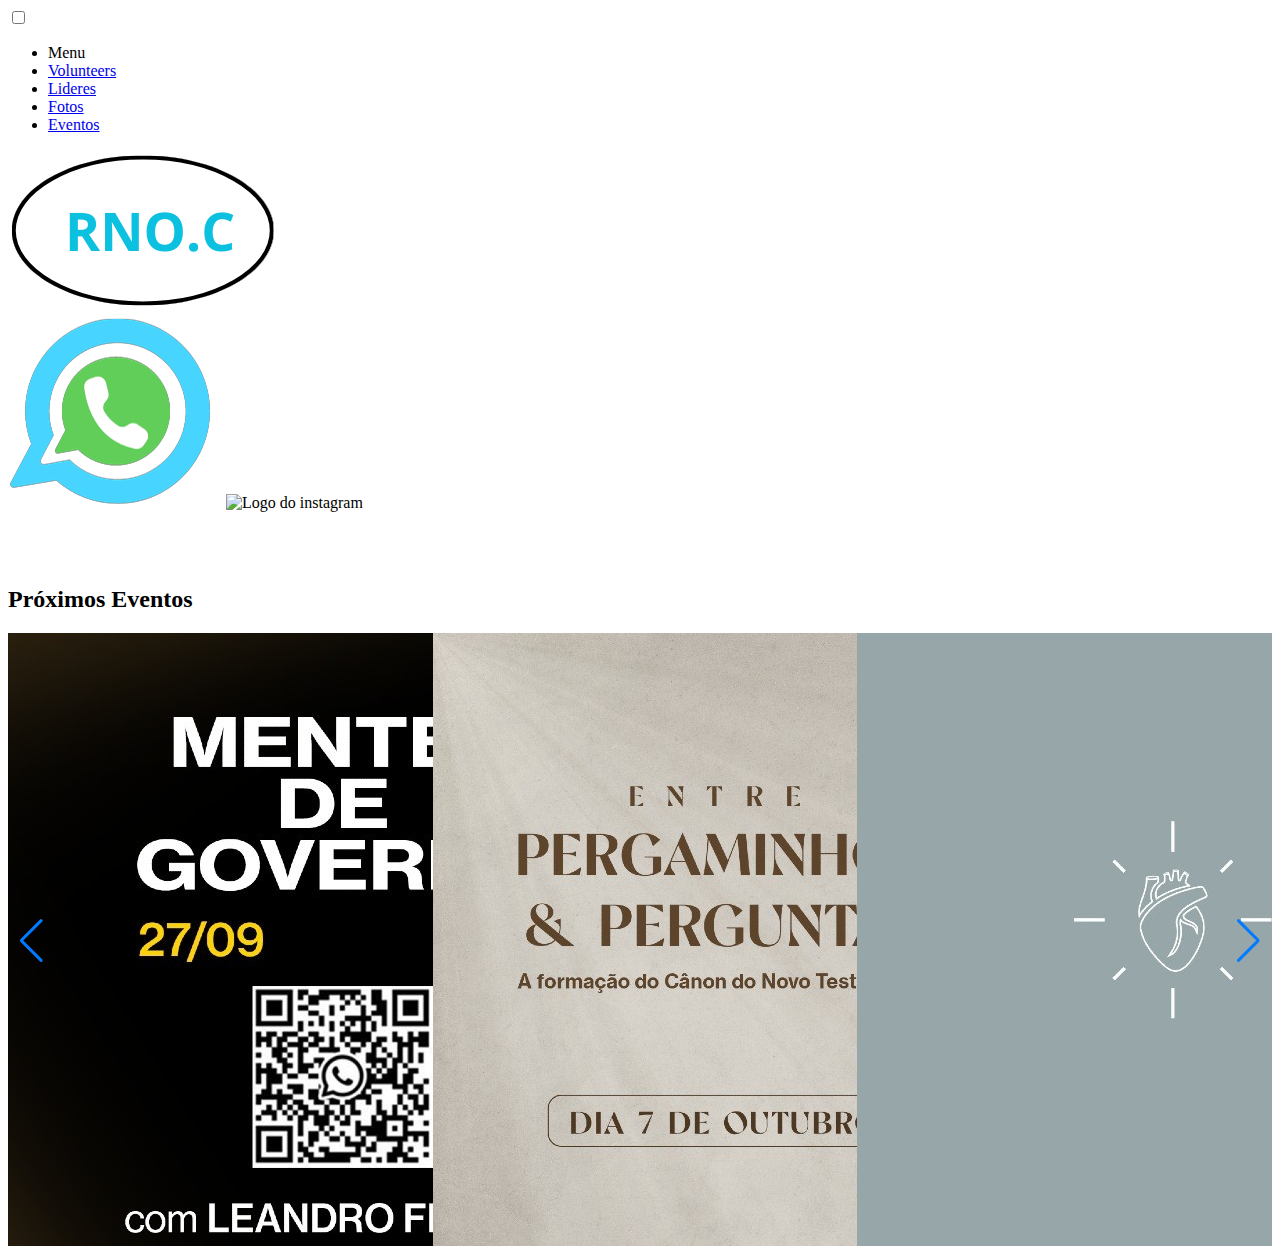
==== index.html @ 70b1a4fc "index.html" ====
<!Doctype html>
<html>
<head>
    <meta charset="UTF-8">
    <meta name="view-port" content="width=width, initial-scale=1.0">
    <title>Reino church</title>
    <meta name="keywords" content="Chuch,Igreja,Reino church,igreja Reino">
    <meta name="author" content="Elias joão do nascimento jr">
    <link rel="stylesheet" href="reset.css">
    <link href="https://fonts.googleapis.com/css2?family=Poppins:wght@500;600;700&display=swap" rel="stylesheet">
    <link rel="stylesheet" href="https://cdn.jsdelivr.net/npm/swiper@10/swiper-bundle.min.css"/>
    <link rel="stylesheet"  href="Styles/styles.mobile.css">
    <link rel="stylesheet" href="Styles/header.css">
    <link rel="icon" type="image/icon" href="favicon.png">
    
 </head>
<body>
   <header class="cabecalho">
      <div class="container">  
         <input type="checkbox" id="menu" class="container__botao"> <!-- realiza um check box se for verdadeiro -->
         <label for="menu">
         <span class="cabecalho__menu-hamburger container_imagem"></span> 
         </label> <!-- até aqui-->
         <ul class="lista-menu">
            <li class="lista-menu__titulo">Menu</li>
            <li class="lista-menu__item">
               <a href="#" class="lista-menu__link">Volunteers</a>
            </li>
            <li class="lista-menu__item">
               <a href="#" class="lista-menu__link">Lideres</a>
            </li>
            <li class="lista-menu__item">
               <a href="#" class="lista-menu__link">Fotos</a>
            </li>
            <li class="lista-menu__item">
               <a href="#" class="lista-menu__link">Eventos</a>
            </li>
         </ul>
         <img src="Logo reino.png" class="container_imagem" alt="Logo da Reino church"></imag>
      </div>
    <div class="container">
      
      <img src="Whatssapp.png"  class="acesso"  alt="imagem de login de acesso">
      <img src="Log.insta.png" class="container_imagem tamanho_logo" alt="Logo do instagram">
    

   </div>
   </header>
   <section class="banner">
      <a scr=""  class="Welcome" 
      alt="Imagem Bem-vindo a Reino, viendo o ordinário de forma extraordinária, 
      com liberdade, relevâcia e profundidade na palavra."></a> 
   </section>
   <br>
   <br>
   <br>

   <section class="carrossel">
    <h2 class="carrossel__texto">Próximos Eventos</h2>

    <!-- Slider main container -->
<div class="swiper">
   <!-- Additional required wrapper -->
   <!-- troca de fotos ao clicar -->
   <div class="swiper-pagination"></div>
   <div class="swiper-wrapper">
     <!-- Slides -->
     <div class="swiper-slide"><img src="Mentes de governo.jpg" alt="Foto evento mente de governo"></div>
     <div class="swiper-slide"><img src="Perguntas e pergaminhos.jpg" alt="Foto evento entre perguntas e pergaminhos"></div>
     <div class="swiper-slide"><img src="Simplimente jesus.jpg"alt="Foto evento simplismente Jesus"></div>
   </div>
   
 
   <!-- If we need navigation buttons/ serve para navegação dos botõe.. foi olcutado -->
   <div class="swiper-button-prev"></div>
   <div class="swiper-button-next"></div>
 </div>


 <div class="agenda">
   <!-- 1° linha-->
   <div class="agenda_descrição">
      <!--1° coluna-->
      <div class="descrição">
        <!--
         <h3 class="descrição__titulo">Horarios disponíveis?</h3>
         <h2 class="data__titilo-disponivel">Agenda</h2>

         2° coluna
          <img src="imagens/agenda.png" class="imagem__agenda" alt="Imagem de uma agenda">  ajustar depois
         -->

      </div>
   </div>
 </div>
 <!--2° linha
 <div class="agenda__botoes">
   <a href="" class="botoes__ancora"> Clique aqui para agendar</a>
 </div>
 -->
   </section>

   <script src="https://cdn.jsdelivr.net/npm/swiper@10/swiper-bundle.min.js"></script>
   <script>
      const swiper = new Swiper('.swiper', {
  spaceBetween: 10,
  slidesPerView: 3,
   pagination:{
   el:'.swiper-pagination',
   type:'bullets',
   
  },
});
   </script>
</body>
</html>
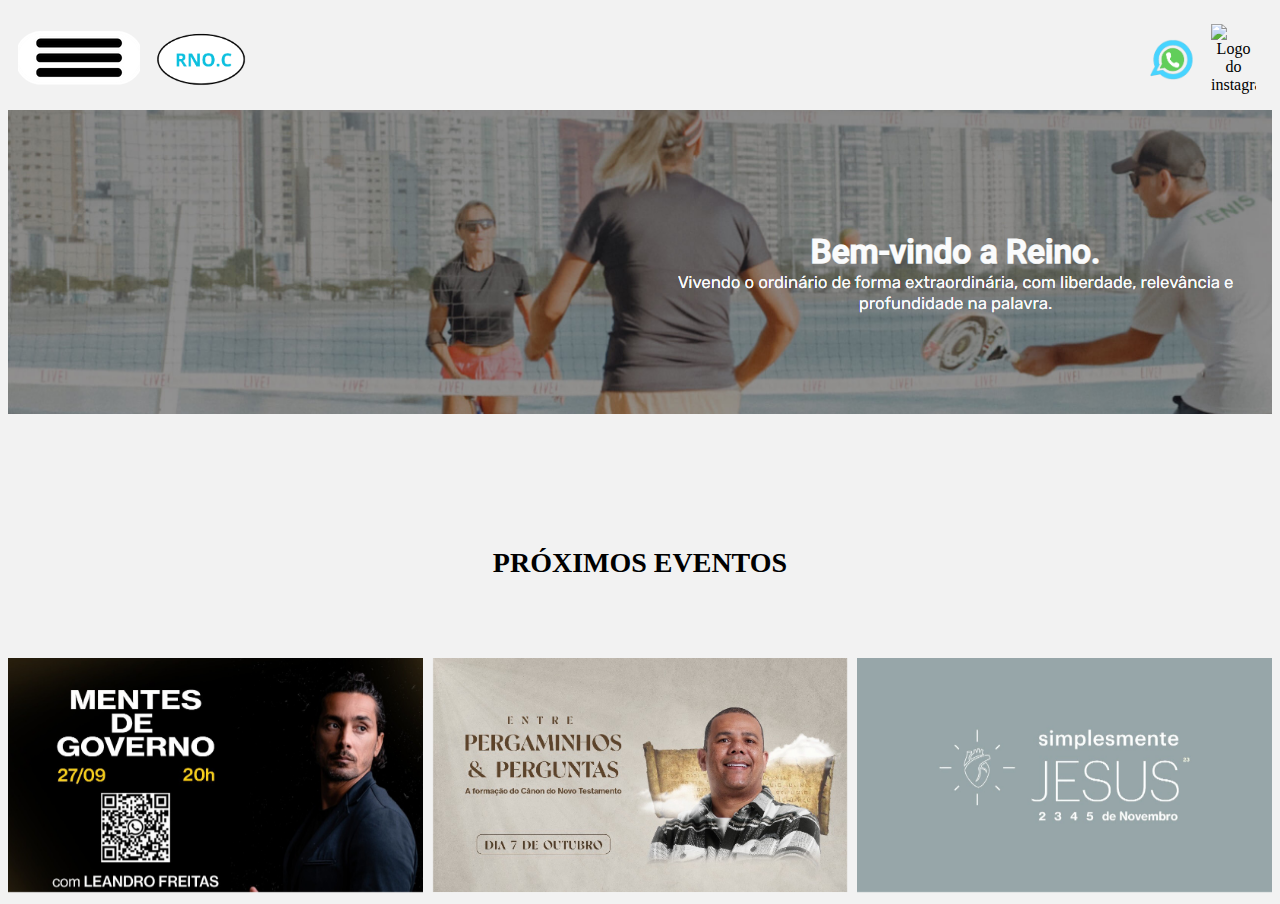
==== commit 2cc09b5f: "index.html" ====
--- a/index.html
+++ b/index.html
@@ -9,8 +9,8 @@
     <link rel="stylesheet" href="reset.css">
     <link href="https://fonts.googleapis.com/css2?family=Poppins:wght@500;600;700&display=swap" rel="stylesheet">
     <link rel="stylesheet" href="https://cdn.jsdelivr.net/npm/swiper@10/swiper-bundle.min.css"/>
-    <link rel="stylesheet"  href="Styles/styles.mobile.css">
-    <link rel="stylesheet" href="Styles/header.css">
+    <link rel="stylesheet"  href="styles.mobile.css">
+    <link rel="stylesheet" href="header.css">
     <link rel="icon" type="image/icon" href="favicon.png">
     
  </head>
--- a/styles.mobile.css
+++ b/styles.mobile.css
@@ -0,0 +1,19 @@
+@import url("styles/header.css");
+@import url("styles.banner.css");
+@import url("carrossel.css");
+:root{
+    --Cor-de-fundo:#f2f2f2;
+    --Azul:rgb(135, 217, 241);
+    --laranja:orange;
+    --preto: black;
+    --marron:#9e735f;
+    --fonte-principal:"roboto";
+}
+body{
+    background-color: var(--Cor-de-fundo);
+    font-family: var(--fonte-principal);
+    font-size: 16px;
+    font-weight: 300;
+    font-display: swap;
+    
+}--- a/header.css
+++ b/header.css
@@ -0,0 +1,73 @@
+.cabecalho__menu-hamburger{
+       width: 35px;
+       height:35px;
+       background-image: url("menu-hamburger.png");
+       background-repeat: no-repeat;
+       background-position: center;
+       display:inline-block;
+       margin: 0px 0px 0px 10px;
+}
+
+.cabecalho{
+       
+       background-color: var(--cor-de-fundo);
+       display: flex;
+       justify-content: space-between;
+       align-items: center;
+       position: relative; /** permite inserir outros atributos a botar pra cima pra baixo **/
+       width: -880px;
+}
+.container{
+       display: flex;
+       align-items: center;
+       background-color: var(--cor-de-fundo);
+}
+
+.container_imagem{
+       padding: 1em;
+       text-align: center;
+      width: 90px;
+
+}
+
+.tamanho_logo,.acesso{
+       width: 45px;
+       
+}
+.lista-menu{
+       display: none;
+       position: absolute; /** determina quem vem antes de depois da posição do menu **/
+       top: 84%; /* serve para descer a lista do menu */
+       width: 30vw;
+       margin: 0px 0px 0px -40px;
+       list-style-type: none;
+       background-color: var(--Cor-de-fundo);
+}
+
+.container__botao:checked~ .lista-menu{
+       display: block; /** o ~ usado serve como condicionador ***/
+}
+
+.lista-menu__titulo,
+ .lista-menu__item{
+    padding: 1em;
+    background-color: var(--branco);
+}
+
+.lista-menu__titulo{
+       color: var(--laranja);
+       font-weight: 700;
+} 
+
+.lista-menu__link{
+       color: var(--preto);
+       -webkit-background-clip: text;
+       -webkit-animation-fill-color:transparent;
+       background-clip: text;
+       text-transform: uppercase;
+       text-decoration: none;
+}
+
+.container__botao{
+       display: none;
+}
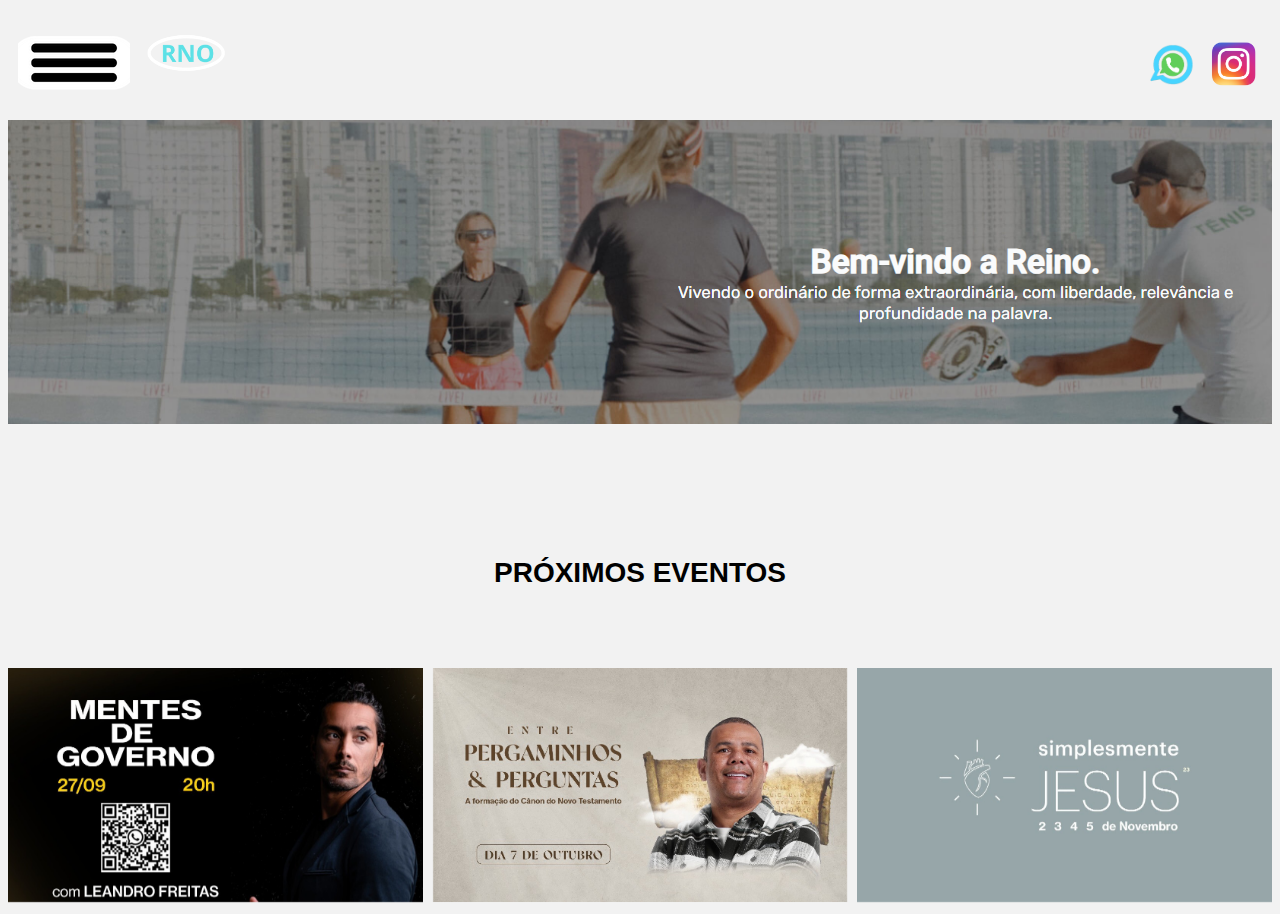
==== commit 88ef650e: "index.html" ====
--- a/index.html
+++ b/index.html
@@ -11,7 +11,7 @@
     <link rel="stylesheet" href="https://cdn.jsdelivr.net/npm/swiper@10/swiper-bundle.min.css"/>
     <link rel="stylesheet"  href="styles.mobile.css">
     <link rel="stylesheet" href="header.css">
-    <link rel="icon" type="image/icon" href="favicon.png">
+    <link rel="icon" type="image/icon" href="Favicon-Reino.png">
     
  </head>
 <body>
@@ -22,9 +22,10 @@
          <span class="cabecalho__menu-hamburger container_imagem"></span> 
          </label> <!-- até aqui-->
          <ul class="lista-menu">
+		 <br>
             <li class="lista-menu__titulo">Menu</li>
             <li class="lista-menu__item">
-               <a href="#" class="lista-menu__link">Volunteers</a>
+               <a href="volunteers.index.html" class="lista-menu__link">Volunteers</a>
             </li>
             <li class="lista-menu__item">
                <a href="#" class="lista-menu__link">Lideres</a>
@@ -36,11 +37,11 @@
                <a href="#" class="lista-menu__link">Eventos</a>
             </li>
          </ul>
-         <img src="Logo reino.png" class="container_imagem" alt="Logo da Reino church"></imag>
+         <img src="Logo-reino.png" class="container_imagem" alt="Logo da Reino church"></imag>
       </div>
     <div class="container">
       
-      <img src="Whatssapp.png"  class="acesso"  alt="imagem de login de acesso">
+      <img src="Whatssapp.png"  class="acesso"  alt="imagem do logo Whatssapp">
       <img src="Log.insta.png" class="container_imagem tamanho_logo" alt="Logo do instagram">
     
 
--- a/styles.mobile.css
+++ b/styles.mobile.css
@@ -7,7 +7,7 @@
     --laranja:orange;
     --preto: black;
     --marron:#9e735f;
-    --fonte-principal:"roboto";
+    --fonte-principal:"arial";
 }
 body{
     background-color: var(--Cor-de-fundo);
@@ -16,4 +16,6 @@
     font-weight: 300;
     font-display: swap;
     
+}.formulario{
+   text-align:center;
 }--- a/header.css
+++ b/header.css
@@ -26,7 +26,7 @@
 .container_imagem{
        padding: 1em;
        text-align: center;
-      width: 90px;
+       width: 80px;
 
 }
 
@@ -48,7 +48,6 @@
        display: block; /** o ~ usado serve como condicionador ***/
 }
 
-.lista-menu__titulo,
  .lista-menu__item{
     padding: 1em;
     background-color: var(--branco);
@@ -56,7 +55,10 @@
 
 .lista-menu__titulo{
        color: var(--laranja);
-       font-weight: 700;
+       font-weight: 600;
+	   text-decoration:none;
+	   text-transform: uppercase;
+	   margin: 0px 0px 0px 10.1px;
 } 
 
 .lista-menu__link{
@@ -71,3 +73,41 @@
 .container__botao{
        display: none;
 }
+
+.Volunteers{
+	background-color:#a6c0bf;
+	border-radius: 50px;
+	text-align:center;
+	align-items:center;
+	color: white;
+	line-height: 3.2;
+	box-shadow: blue;
+	text-decoration:none;
+	margin: 0px 100px 0px 100px;
+	
+}
+.button{
+	
+	text-decoration:none;
+	border-radius: 5px;
+	text-align:center;
+	color:white;
+	display:inline-block;
+	font-size:16px;
+	margin: 4px 2px;
+	
+	
+}
+.bnt1{
+	background-color:white;
+	color:black;
+	border-radius: 5px;
+	text-decoration: none;
+	margin: 3px 8px;
+	cursor:pointer;
+	display:inline-block;
+}
+.bnt1:hover{
+	background-color:#a6c0bf;
+}
+
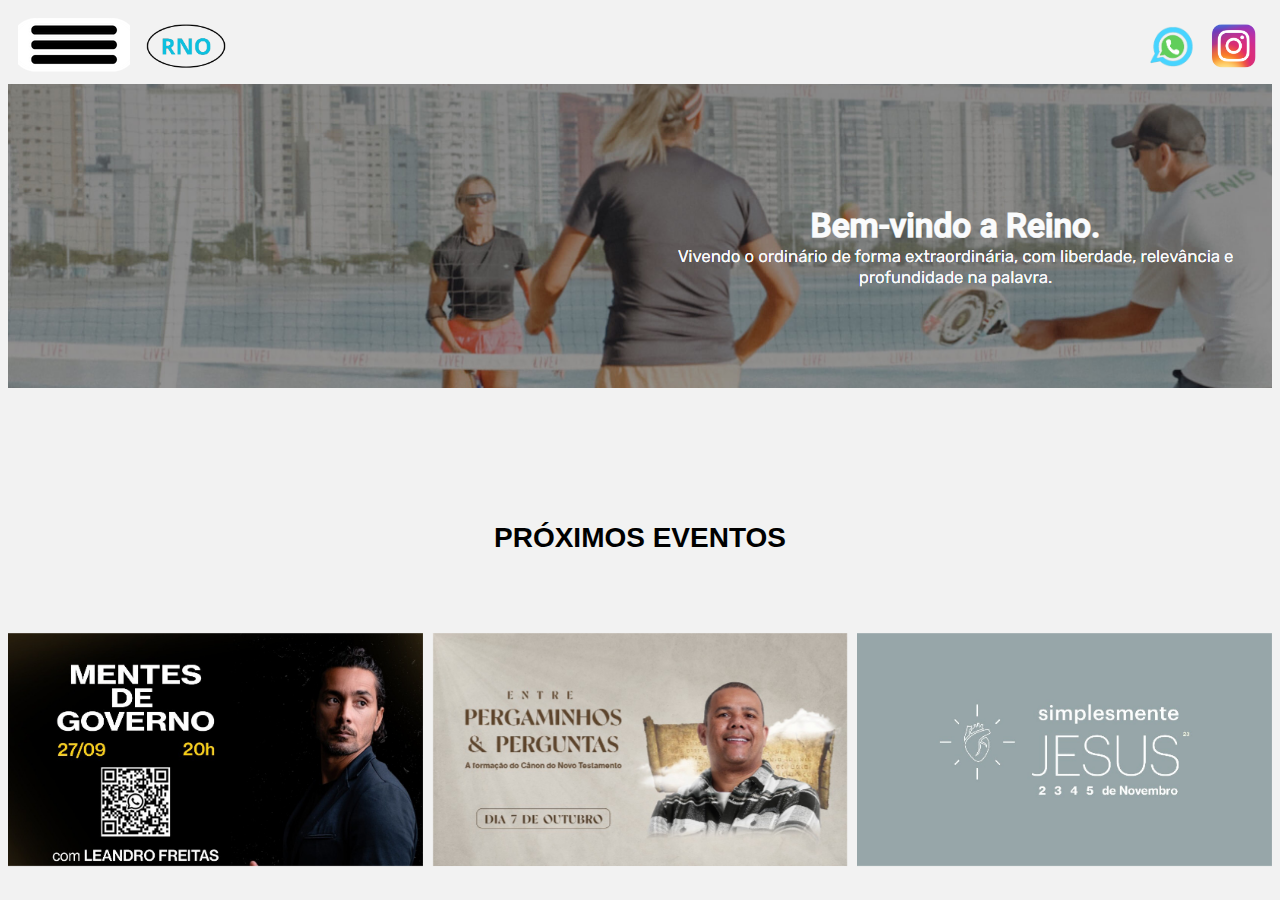
==== commit ed65bc95: "index.html" ====
--- a/index.html
+++ b/index.html
@@ -28,7 +28,7 @@
                <a href="volunteers.index.html" class="lista-menu__link">Volunteers</a>
             </li>
             <li class="lista-menu__item">
-               <a href="#" class="lista-menu__link">Lideres</a>
+               <a href="#" class="lista-menu__link">Líderes</a>
             </li>
             <li class="lista-menu__item">
                <a href="#" class="lista-menu__link">Fotos</a>
--- a/header.css
+++ b/header.css
@@ -110,4 +110,28 @@
 .bnt1:hover{
 	background-color:#a6c0bf;
 }
-
+.formulario{
+       display: inline-table;
+       text-align: center;
+}
+.formulario label{
+       display: inline-flexbox;
+}
+.formulario input{
+       padding: 2px 3px;
+       margin: 6px 6px 10px;
+       border-radius: 10px;
+	border-styles:insert;
+	padding-inline: 2px;
+}
+.escolha{
+       padding: 2px 2px;
+}
+.h2{
+       border:2px #fff;
+       
+}
+.button-submition{
+       width: 75px;
+       
+}
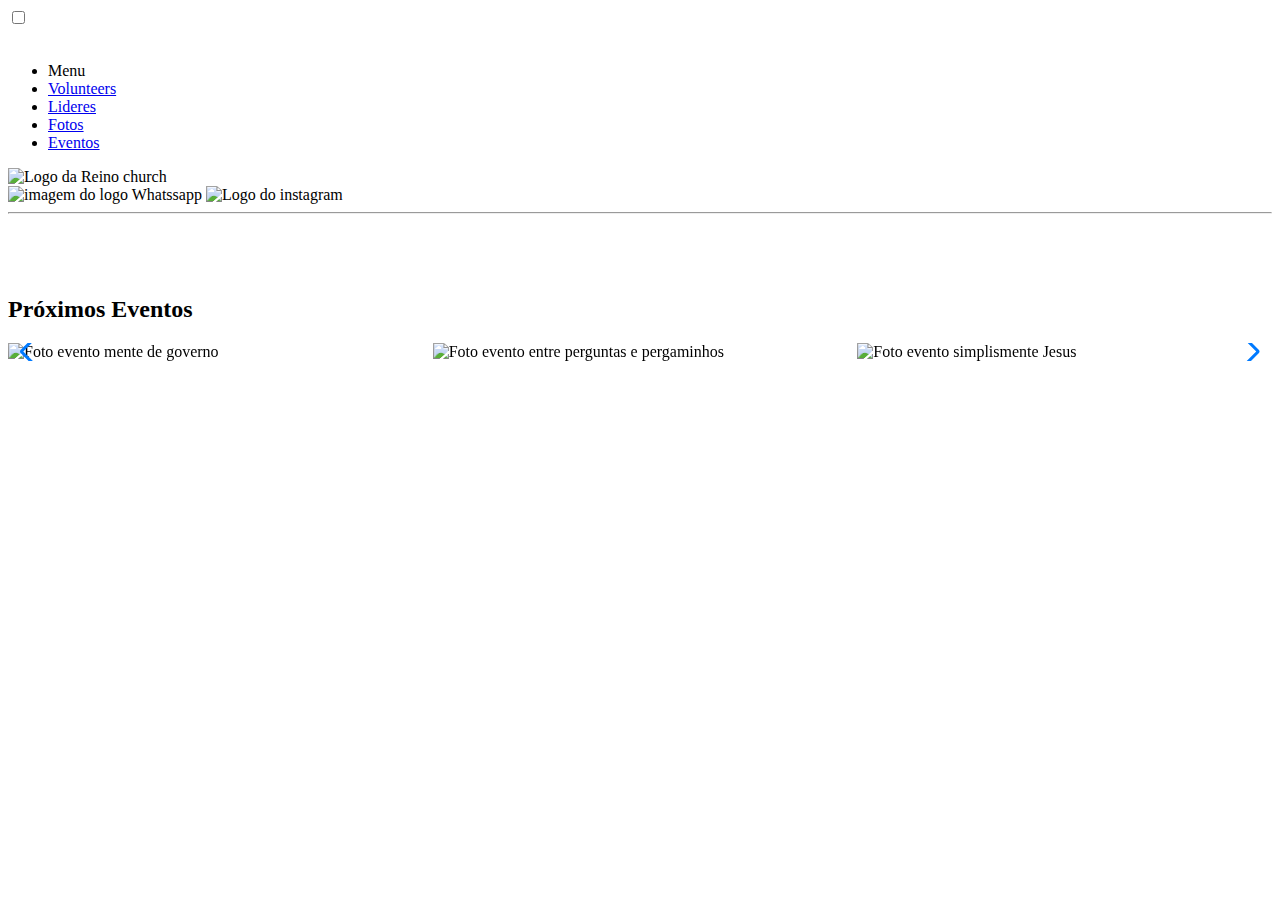
==== commit ba7161ce: "Add files via upload" ====
--- a/index.html
+++ b/index.html
@@ -9,9 +9,9 @@
     <link rel="stylesheet" href="reset.css">
     <link href="https://fonts.googleapis.com/css2?family=Poppins:wght@500;600;700&display=swap" rel="stylesheet">
     <link rel="stylesheet" href="https://cdn.jsdelivr.net/npm/swiper@10/swiper-bundle.min.css"/>
-    <link rel="stylesheet"  href="styles.mobile.css">
-    <link rel="stylesheet" href="header.css">
-    <link rel="icon" type="image/icon" href="Favicon-Reino.png">
+    <link rel="stylesheet"  href="../Volunteers Manager System.css/Styles/styles.mobile.css">
+    <link rel="stylesheet" href="../Volunteers Manager System.css/Styles/header.css">
+    <link rel="icon" type="image/icon" href=".//imagens/Favicon-Reino.png">
     
  </head>
 <body>
@@ -20,7 +20,7 @@
          <input type="checkbox" id="menu" class="container__botao"> <!-- realiza um check box se for verdadeiro -->
          <label for="menu">
          <span class="cabecalho__menu-hamburger container_imagem"></span> 
-         </label> <!-- até aqui-->
+         </label> 
          <ul class="lista-menu">
 		 <br>
             <li class="lista-menu__titulo">Menu</li>
@@ -28,7 +28,7 @@
                <a href="volunteers.index.html" class="lista-menu__link">Volunteers</a>
             </li>
             <li class="lista-menu__item">
-               <a href="#" class="lista-menu__link">Líderes</a>
+               <a href="#" class="lista-menu__link">Lideres</a>
             </li>
             <li class="lista-menu__item">
                <a href="#" class="lista-menu__link">Fotos</a>
@@ -37,21 +37,24 @@
                <a href="#" class="lista-menu__link">Eventos</a>
             </li>
          </ul>
-         <img src="Logo-reino.png" class="container_imagem" alt="Logo da Reino church"></imag>
+         <img src="../Volunteers Manager System.css/imagens/Logo-reino.png" class="container_imagem" alt="Logo da Reino church"></imag>
       </div>
     <div class="container">
       
-      <img src="Whatssapp.png"  class="acesso"  alt="imagem do logo Whatssapp">
-      <img src="Log.insta.png" class="container_imagem tamanho_logo" alt="Logo do instagram">
+      <img src="../Volunteers Manager System.css/imagens/Whatssapp.png"  class="acesso"  alt="imagem do logo Whatssapp">
+      <img src="../Imagens/Log.insta.png" class="container_imagem tamanho_logo" alt="Logo do instagram">
     
 
    </div>
    </header>
+   <hr>
    <section class="banner">
+      
       <a scr=""  class="Welcome" 
       alt="Imagem Bem-vindo a Reino, viendo o ordinário de forma extraordinária, 
       com liberdade, relevâcia e profundidade na palavra."></a> 
    </section>
+
    <br>
    <br>
    <br>
@@ -59,29 +62,28 @@
    <section class="carrossel">
     <h2 class="carrossel__texto">Próximos Eventos</h2>
 
-    <!-- Slider main container -->
+    
 <div class="swiper">
-   <!-- Additional required wrapper -->
-   <!-- troca de fotos ao clicar -->
+   
    <div class="swiper-pagination"></div>
    <div class="swiper-wrapper">
-     <!-- Slides -->
-     <div class="swiper-slide"><img src="Mentes de governo.jpg" alt="Foto evento mente de governo"></div>
-     <div class="swiper-slide"><img src="Perguntas e pergaminhos.jpg" alt="Foto evento entre perguntas e pergaminhos"></div>
-     <div class="swiper-slide"><img src="Simplimente jesus.jpg"alt="Foto evento simplismente Jesus"></div>
+   
+     <div class="swiper-slide"><img src="../Volunteers Manager System.css/imagens/Mentes de governo.jpg" alt="Foto evento mente de governo"></div>
+     <div class="swiper-slide"><img src="../Volunteers Manager System.css/imagens/Perguntas e pergaminhos.jpg" alt="Foto evento entre perguntas e pergaminhos"></div>
+     <div class="swiper-slide"><img src="../Volunteers Manager System.css/imagens/Simplimente jesus.jpeg"alt="Foto evento simplismente Jesus"></div>
    </div>
    
  
-   <!-- If we need navigation buttons/ serve para navegação dos botõe.. foi olcutado -->
+   
    <div class="swiper-button-prev"></div>
    <div class="swiper-button-next"></div>
  </div>
 
 
  <div class="agenda">
-   <!-- 1° linha-->
+  
    <div class="agenda_descrição">
-      <!--1° coluna-->
+      
       <div class="descrição">
         <!--
          <h3 class="descrição__titulo">Horarios disponíveis?</h3>
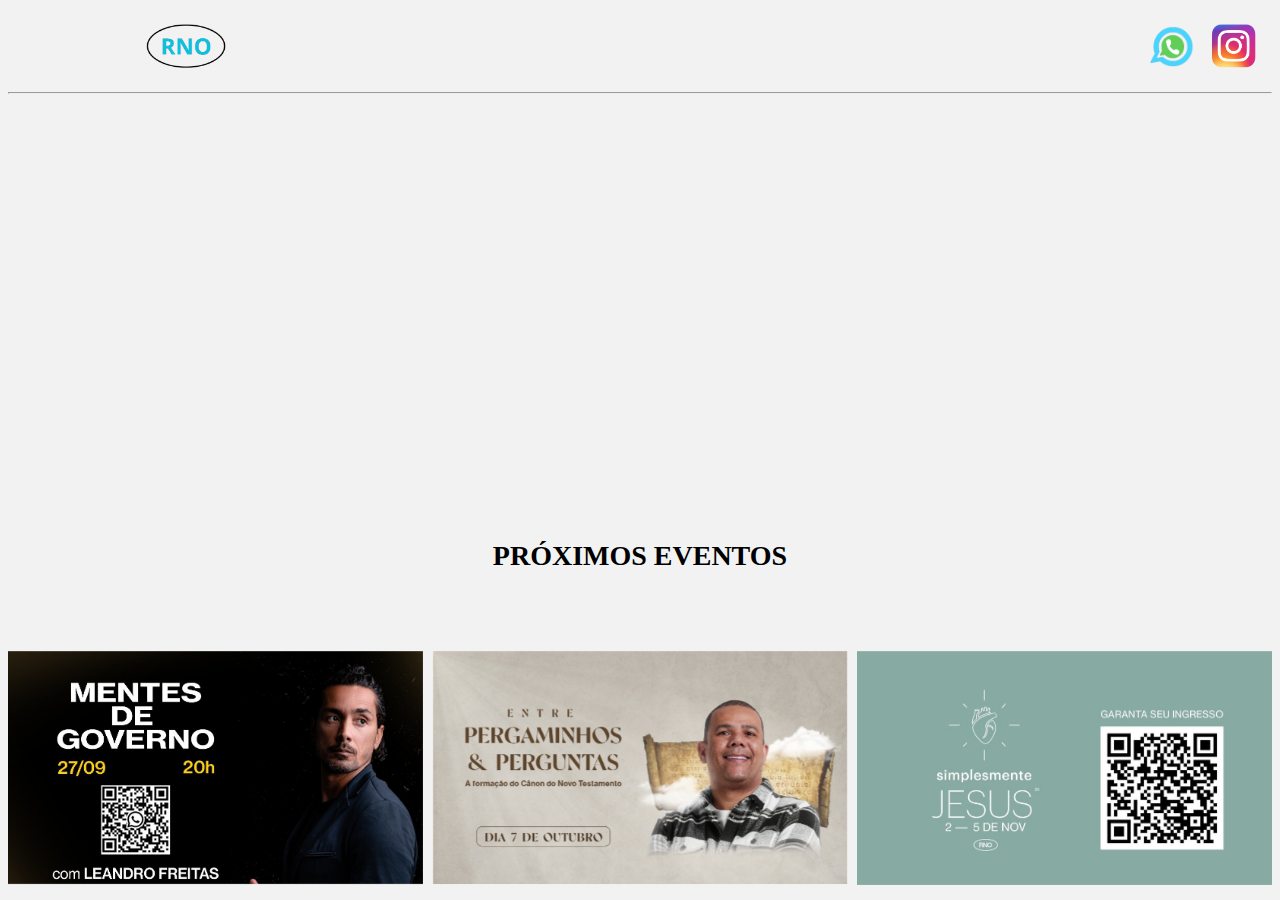
==== commit 4d878d02: "index.html" ====
--- a/index.html
+++ b/index.html
@@ -9,9 +9,9 @@
     <link rel="stylesheet" href="reset.css">
     <link href="https://fonts.googleapis.com/css2?family=Poppins:wght@500;600;700&display=swap" rel="stylesheet">
     <link rel="stylesheet" href="https://cdn.jsdelivr.net/npm/swiper@10/swiper-bundle.min.css"/>
-    <link rel="stylesheet"  href="../Volunteers Manager System.css/Styles/styles.mobile.css">
-    <link rel="stylesheet" href="../Volunteers Manager System.css/Styles/header.css">
-    <link rel="icon" type="image/icon" href=".//imagens/Favicon-Reino.png">
+    <link rel="stylesheet"  href="styles.mobile.css">
+    <link rel="stylesheet" href="header.css">
+    <link rel="icon" type="image/icon" href="Favicon-Reino.png">
     
  </head>
 <body>
@@ -37,12 +37,12 @@
                <a href="#" class="lista-menu__link">Eventos</a>
             </li>
          </ul>
-         <img src="../Volunteers Manager System.css/imagens/Logo-reino.png" class="container_imagem" alt="Logo da Reino church"></imag>
+         <img src="Logo-reino.png" class="container_imagem" alt="Logo da Reino church"></imag>
       </div>
     <div class="container">
       
-      <img src="../Volunteers Manager System.css/imagens/Whatssapp.png"  class="acesso"  alt="imagem do logo Whatssapp">
-      <img src="../Imagens/Log.insta.png" class="container_imagem tamanho_logo" alt="Logo do instagram">
+      <img src="Whatssapp.png"  class="acesso"  alt="imagem do logo Whatssapp">
+      <img src="Log.insta.png" class="container_imagem tamanho_logo" alt="Logo do instagram">
     
 
    </div>
@@ -68,9 +68,9 @@
    <div class="swiper-pagination"></div>
    <div class="swiper-wrapper">
    
-     <div class="swiper-slide"><img src="../Volunteers Manager System.css/imagens/Mentes de governo.jpg" alt="Foto evento mente de governo"></div>
-     <div class="swiper-slide"><img src="../Volunteers Manager System.css/imagens/Perguntas e pergaminhos.jpg" alt="Foto evento entre perguntas e pergaminhos"></div>
-     <div class="swiper-slide"><img src="../Volunteers Manager System.css/imagens/Simplimente jesus.jpeg"alt="Foto evento simplismente Jesus"></div>
+     <div class="swiper-slide"><img src="Mentes de governo.jpg" alt="Foto evento mente de governo"></div>
+     <div class="swiper-slide"><img src="Perguntas e pergaminhos.jpg" alt="Foto evento entre perguntas e pergaminhos"></div>
+     <div class="swiper-slide"><img src="Simplimente jesus.jpeg"alt="Foto evento simplismente Jesus"></div>
    </div>
    
  
--- a/styles.mobile.css
+++ b/styles.mobile.css
@@ -0,0 +1,19 @@
+@import url("styles/header.css");
+@import url("styles.banner.css");
+@import url("carrossel.css");
+:root{
+    --Cor-de-fundo:#f2f2f2;
+    --Azul:rgb(135, 217, 241);
+    --laranja:orange;
+    --preto: black;
+    --marron:#9e735f;
+    --fonte-principal:"roboto";
+}
+body{
+    background-color: var(--Cor-de-fundo);
+    font-family: var(--fonte-principal);
+    font-size: 16px;
+    font-weight: 300;
+    font-display: swap;
+    
+}--- a/header.css
+++ b/header.css
@@ -0,0 +1,143 @@
+.cabecalho__menu-hamburger{
+       width: 35px;
+       height:35px;
+       background-image: url("../imagens/menu-hamburger.png");
+       background-repeat: no-repeat;
+       background-position: center;
+       display:inline-block;
+       margin: 0px 0px 0px 10px;
+}
+
+.cabecalho{
+       
+       background-color: var(--cor-de-fundo);
+       display: flex;
+       justify-content: space-between;
+       align-items: center;
+       position: relative; /** permite inserir outros atributos a botar pra cima pra baixo **/
+       width: -880px;
+}
+.container{
+       display: flex;
+       align-items: center;
+       background-color: var(--cor-de-fundo);
+}
+
+.container_imagem{
+       padding: 1em;
+       text-align: center;
+       width: 80px;
+
+}
+
+.tamanho_logo,.acesso{
+       width: 45px;
+       
+}
+.lista-menu{
+       display: none;
+       position: absolute; /** determina quem vem antes de depois da posição do menu **/
+       top: 84%; /* serve para descer a lista do menu */
+       width: 30vw;
+       margin: 0px 0px 0px -40px;
+       list-style-type: none;
+       background-color: var(--Cor-de-fundo);
+}
+
+.container__botao:checked~ .lista-menu{
+       display: block; /** o ~ usado serve como condicionador ***/
+}
+
+ .lista-menu__item{
+    padding: 1em;
+    background-color: var(--branco);
+}
+
+.lista-menu__titulo{
+       color: var(--laranja);
+       font-weight: 600;
+	   text-decoration:none;
+	   text-transform: uppercase;
+	   margin: 0px 0px 0px 10.1px;
+} 
+
+.lista-menu__link{
+       color: var(--preto);
+       -webkit-background-clip: text;
+       -webkit-animation-fill-color:transparent;
+       background-clip: text;
+       text-transform: uppercase;
+       text-decoration: none;
+}
+
+.container__botao{
+       display: none;
+}
+
+.Volunteers{
+	background-color:#a6c0bf;
+	border-radius: 50px;
+	text-align:center;
+	align-items:center;
+	color: white;
+	line-height: 3.2;
+	box-shadow: blue;
+	text-decoration:none;
+	margin: 0px 100px 0px 100px;
+	
+}
+.button{
+	
+	text-decoration:none;
+	border-radius: 5px;
+	text-align:center;
+	color:white;
+	display:inline-block;
+	font-size:16px;
+	margin: 4px 2px;
+	
+	
+}
+.bnt1{
+	background-color:white;
+	color:black;
+	border-radius: 5px;
+	text-decoration: none;
+	margin: 3px 8px;
+	cursor:pointer;
+	display:inline-block;
+}
+.bnt1:hover{
+	background-color:#a6c0bf;
+}
+.formulario{
+       display: inline-table;
+       text-align: center;
+       font-size: large;
+}
+.formulario label{
+       display: inline-flexbox;
+       text-align: center;
+}
+.formulario input{
+
+       margin: 0px 8px 0px 11px;
+       border-radius: 5px;
+       text-align: center;
+       size: 50px;
+       
+       
+       
+}
+.escolha{
+       padding: 2px 2px;
+}
+.h2{
+       border:2px #fff;
+       
+}
+.button-submition{
+       width: 75px;
+       background-color: rgb(222, 222, 231);
+       
+}
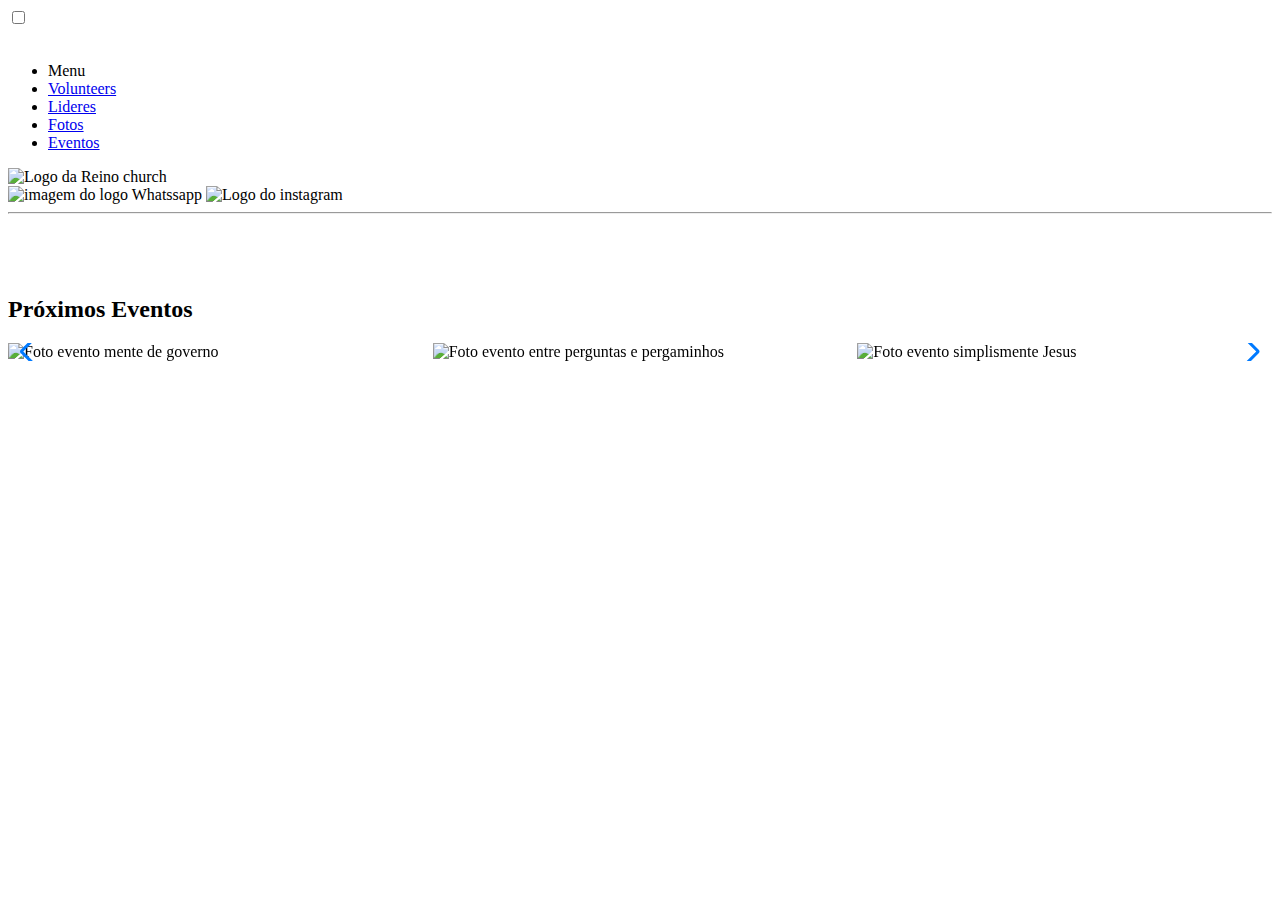
==== commit 61cf58a7: "Add files via upload" ====
--- a/index.html
+++ b/index.html
@@ -9,9 +9,9 @@
     <link rel="stylesheet" href="reset.css">
     <link href="https://fonts.googleapis.com/css2?family=Poppins:wght@500;600;700&display=swap" rel="stylesheet">
     <link rel="stylesheet" href="https://cdn.jsdelivr.net/npm/swiper@10/swiper-bundle.min.css"/>
-    <link rel="stylesheet"  href="styles.mobile.css">
-    <link rel="stylesheet" href="header.css">
-    <link rel="icon" type="image/icon" href="Favicon-Reino.png">
+    <link rel="stylesheet"  href="../Volunteers Manager System.css/Styles/styles.mobile.css">
+    <link rel="stylesheet" href="../Volunteers Manager System.css/Styles/header.css">
+    <link rel="icon" type="image/icon" href=".//imagens/Favicon-Reino.png">
     
  </head>
 <body>
@@ -37,12 +37,12 @@
                <a href="#" class="lista-menu__link">Eventos</a>
             </li>
          </ul>
-         <img src="Logo-reino.png" class="container_imagem" alt="Logo da Reino church"></imag>
+         <img src="../Volunteers Manager System.css/imagens/Logo-reino.png" class="Logo-reino" alt="Logo da Reino church"></imag>
       </div>
     <div class="container">
       
-      <img src="Whatssapp.png"  class="acesso"  alt="imagem do logo Whatssapp">
-      <img src="Log.insta.png" class="container_imagem tamanho_logo" alt="Logo do instagram">
+      <img src="../Volunteers Manager System.css/imagens/Whatssapp.png"  class="acesso"  alt="imagem do logo Whatssapp">
+      <img src="../Imagens/Log.insta.png" class="container_imagem tamanho_logo" alt="Logo do instagram">
     
 
    </div>
@@ -50,9 +50,9 @@
    <hr>
    <section class="banner">
       
-      <a scr=""  class="Welcome" 
+      <a src="" class="Welcome" 
       alt="Imagem Bem-vindo a Reino, viendo o ordinário de forma extraordinária, 
-      com liberdade, relevâcia e profundidade na palavra."></a> 
+      com liberdade, relevâcia e profundidade na palavra."></a>
    </section>
 
    <br>
@@ -68,9 +68,9 @@
    <div class="swiper-pagination"></div>
    <div class="swiper-wrapper">
    
-     <div class="swiper-slide"><img src="Mentes de governo.jpg" alt="Foto evento mente de governo"></div>
-     <div class="swiper-slide"><img src="Perguntas e pergaminhos.jpg" alt="Foto evento entre perguntas e pergaminhos"></div>
-     <div class="swiper-slide"><img src="Simplimente jesus.jpeg"alt="Foto evento simplismente Jesus"></div>
+     <div class="swiper-slide"><img src="../Volunteers Manager System.css/imagens/Mentes de governo.jpg" alt="Foto evento mente de governo"></div>
+     <div class="swiper-slide"><img src="../Volunteers Manager System.css/imagens/Perguntas e pergaminhos.jpg" alt="Foto evento entre perguntas e pergaminhos"></div>
+     <div class="swiper-slide"><img src="../Volunteers Manager System.css/imagens/Simplimente jesus.jpeg"alt="Foto evento simplismente Jesus"></div>
    </div>
    
  
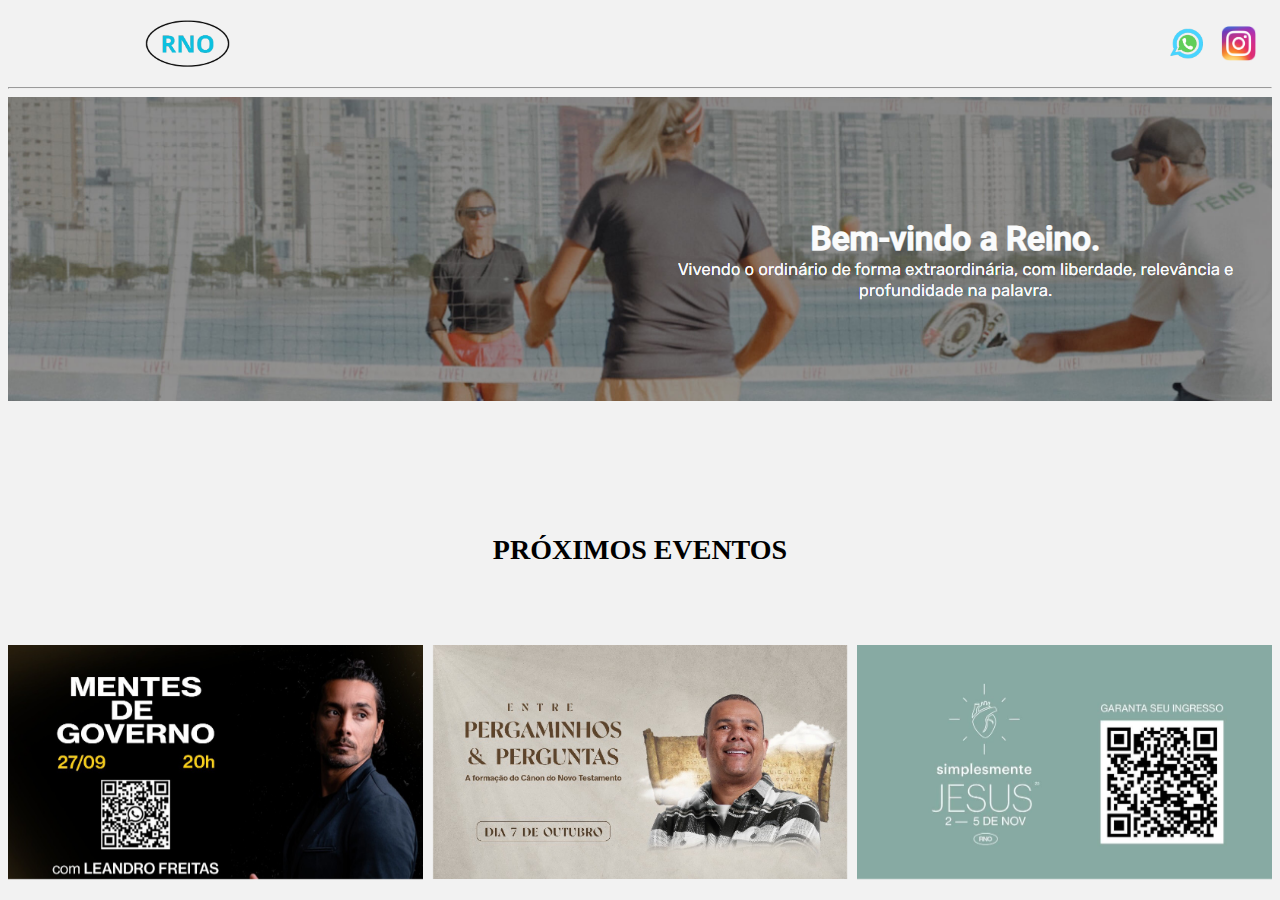
==== commit dcee43f4: "index.html" ====
--- a/index.html
+++ b/index.html
@@ -9,9 +9,9 @@
     <link rel="stylesheet" href="reset.css">
     <link href="https://fonts.googleapis.com/css2?family=Poppins:wght@500;600;700&display=swap" rel="stylesheet">
     <link rel="stylesheet" href="https://cdn.jsdelivr.net/npm/swiper@10/swiper-bundle.min.css"/>
-    <link rel="stylesheet"  href="../Volunteers Manager System.css/Styles/styles.mobile.css">
-    <link rel="stylesheet" href="../Volunteers Manager System.css/Styles/header.css">
-    <link rel="icon" type="image/icon" href=".//imagens/Favicon-Reino.png">
+    <link rel="stylesheet"  href="styles.mobile.css">
+    <link rel="stylesheet" href="header.css">
+    <link rel="icon" type="image/icon" href="Favicon-Reino.png">
     
  </head>
 <body>
@@ -37,12 +37,12 @@
                <a href="#" class="lista-menu__link">Eventos</a>
             </li>
          </ul>
-         <img src="../Volunteers Manager System.css/imagens/Logo-reino.png" class="Logo-reino" alt="Logo da Reino church"></imag>
+         <img src="Logo-reino.png" class="Logo-reino" alt="Logo da Reino church"></imag>
       </div>
     <div class="container">
       
-      <img src="../Volunteers Manager System.css/imagens/Whatssapp.png"  class="acesso"  alt="imagem do logo Whatssapp">
-      <img src="../Imagens/Log.insta.png" class="container_imagem tamanho_logo" alt="Logo do instagram">
+      <img src="Whatssapp.png"  class="acesso"  alt="imagem do logo Whatssapp">
+      <img src="Log.insta.png" class="container_imagem tamanho_logo" alt="Logo do instagram">
     
 
    </div>
@@ -68,9 +68,9 @@
    <div class="swiper-pagination"></div>
    <div class="swiper-wrapper">
    
-     <div class="swiper-slide"><img src="../Volunteers Manager System.css/imagens/Mentes de governo.jpg" alt="Foto evento mente de governo"></div>
-     <div class="swiper-slide"><img src="../Volunteers Manager System.css/imagens/Perguntas e pergaminhos.jpg" alt="Foto evento entre perguntas e pergaminhos"></div>
-     <div class="swiper-slide"><img src="../Volunteers Manager System.css/imagens/Simplimente jesus.jpeg"alt="Foto evento simplismente Jesus"></div>
+     <div class="swiper-slide"><img src="Mentes de governo.jpg" alt="Foto evento mente de governo"></div>
+     <div class="swiper-slide"><img src="Perguntas e pergaminhos.jpg" alt="Foto evento entre perguntas e pergaminhos"></div>
+     <div class="swiper-slide"><img src="Simplimente jesus.jpeg"alt="Foto evento simplismente Jesus"></div>
    </div>
    
  
--- a/styles.mobile.css
+++ b/styles.mobile.css
@@ -0,0 +1,19 @@
+@import url("styles/header.css");
+@import url("styles.banner.css");
+@import url("carrossel.css");
+:root{
+    --Cor-de-fundo:#f2f2f2;
+    --Azul:rgb(135, 217, 241);
+    --laranja:orange;
+    --preto: black;
+    --marron:#9e735f;
+    --fonte-principal:"roboto";
+}
+body{
+    background-color: var(--Cor-de-fundo);
+    font-family: var(--fonte-principal);
+    font-size: 16px;
+    font-weight: 300;
+    font-display: swap;
+    
+}--- a/header.css
+++ b/header.css
@@ -0,0 +1,152 @@
+.cabecalho__menu-hamburger{
+       width: 35px;
+       height:35px;
+       background-image: url("../imagens/menu-hamburger.png");
+       background-repeat: no-repeat;
+       background-position: center;
+       display:inline-block;
+       margin: 0px 0px 0px 10px;
+}
+
+.cabecalho{
+       
+       background-color: var(--cor-de-fundo);
+       display: flex;
+       justify-content: space-between;
+       align-items: center;
+       position: relative; /** permite inserir outros atributos a botar pra cima pra baixo **/
+       width: -880px;
+}
+.container{
+       display: flex;
+       align-items: center;
+       background-color: var(--cor-de-fundo);
+}
+
+.container_imagem{
+       padding: 1em;
+       text-align: center;
+       width: 80px;
+       
+      
+}.Logo-reino{
+       width: 85px;
+       margin: 0px 0px 0px 15px;
+}
+.welcome{
+       width: 80px;
+       margin: 0px 0px 0px -50px;
+}
+
+.tamanho_logo,.acesso{
+       width: 35px;
+       
+       
+}
+.lista-menu{
+       display: none;
+       position: absolute; /** determina quem vem antes de depois da posição do menu **/
+       top: 84%; /* serve para descer a lista do menu */
+       width: 30vw;
+       margin: 0px 0px 0px -40px;
+       list-style-type: none;
+       background-color: var(--Cor-de-fundo);
+}
+
+.container__botao:checked~ .lista-menu{
+       display: block; /** o ~ usado serve como condicionador ***/
+}
+
+ .lista-menu__item{
+    padding: 1em;
+    background-color: var(--branco);
+}
+
+.lista-menu__titulo{
+       color: var(--laranja);
+       font-weight: 600;
+	   text-decoration:none;
+	   text-transform: uppercase;
+	   margin: 0px 0px 0px 10.1px;
+} 
+
+.lista-menu__link{
+       color: var(--preto);
+       -webkit-background-clip: text;
+       -webkit-animation-fill-color:transparent;
+       background-clip: text;
+       text-transform: uppercase;
+       text-decoration: none;
+}
+
+.container__botao{
+       display: none;
+}
+
+.Volunteers{
+	background-color:#a6c0bf;
+	border-radius: 50px;
+	text-align:center;
+	align-items:center;
+	color: white;
+	line-height: 3.2;
+	box-shadow: blue;
+	text-decoration:none;
+	margin: 0px 100px 0px 100px;
+	
+}
+.button{
+	
+	text-decoration:none;
+	border-radius: 5px;
+	text-align:center;
+	color:white;
+	display:inline-block;
+	font-size:16px;
+	margin: 4px 2px;
+	
+	
+}
+.bnt1{
+	background-color:white;
+	color:black;
+	border-radius: 5px;
+	text-decoration: none;
+	margin: 3px 8px;
+	cursor:pointer;
+	display:inline-block;
+}
+.bnt1:hover{
+	background-color:#a6c0bf;
+}
+.form{
+       display: inline-table;
+       text-align: center;
+       font-size: large;
+}
+.form label{
+       display: inline-flexbox;
+       text-align: center;
+}
+.form input{
+
+       margin: 0px 8px 0px 11px;
+       border-radius: 5px;
+       text-align: center;
+       size: 50px;
+       
+       
+       
+}
+.escolha{
+       padding: 2px 2px;
+}
+.h2{
+       border:2px #fff;
+       
+}
+.button-submition{
+       width: 75px;
+       background-color: rgb(222, 222, 231);
+       
+}
